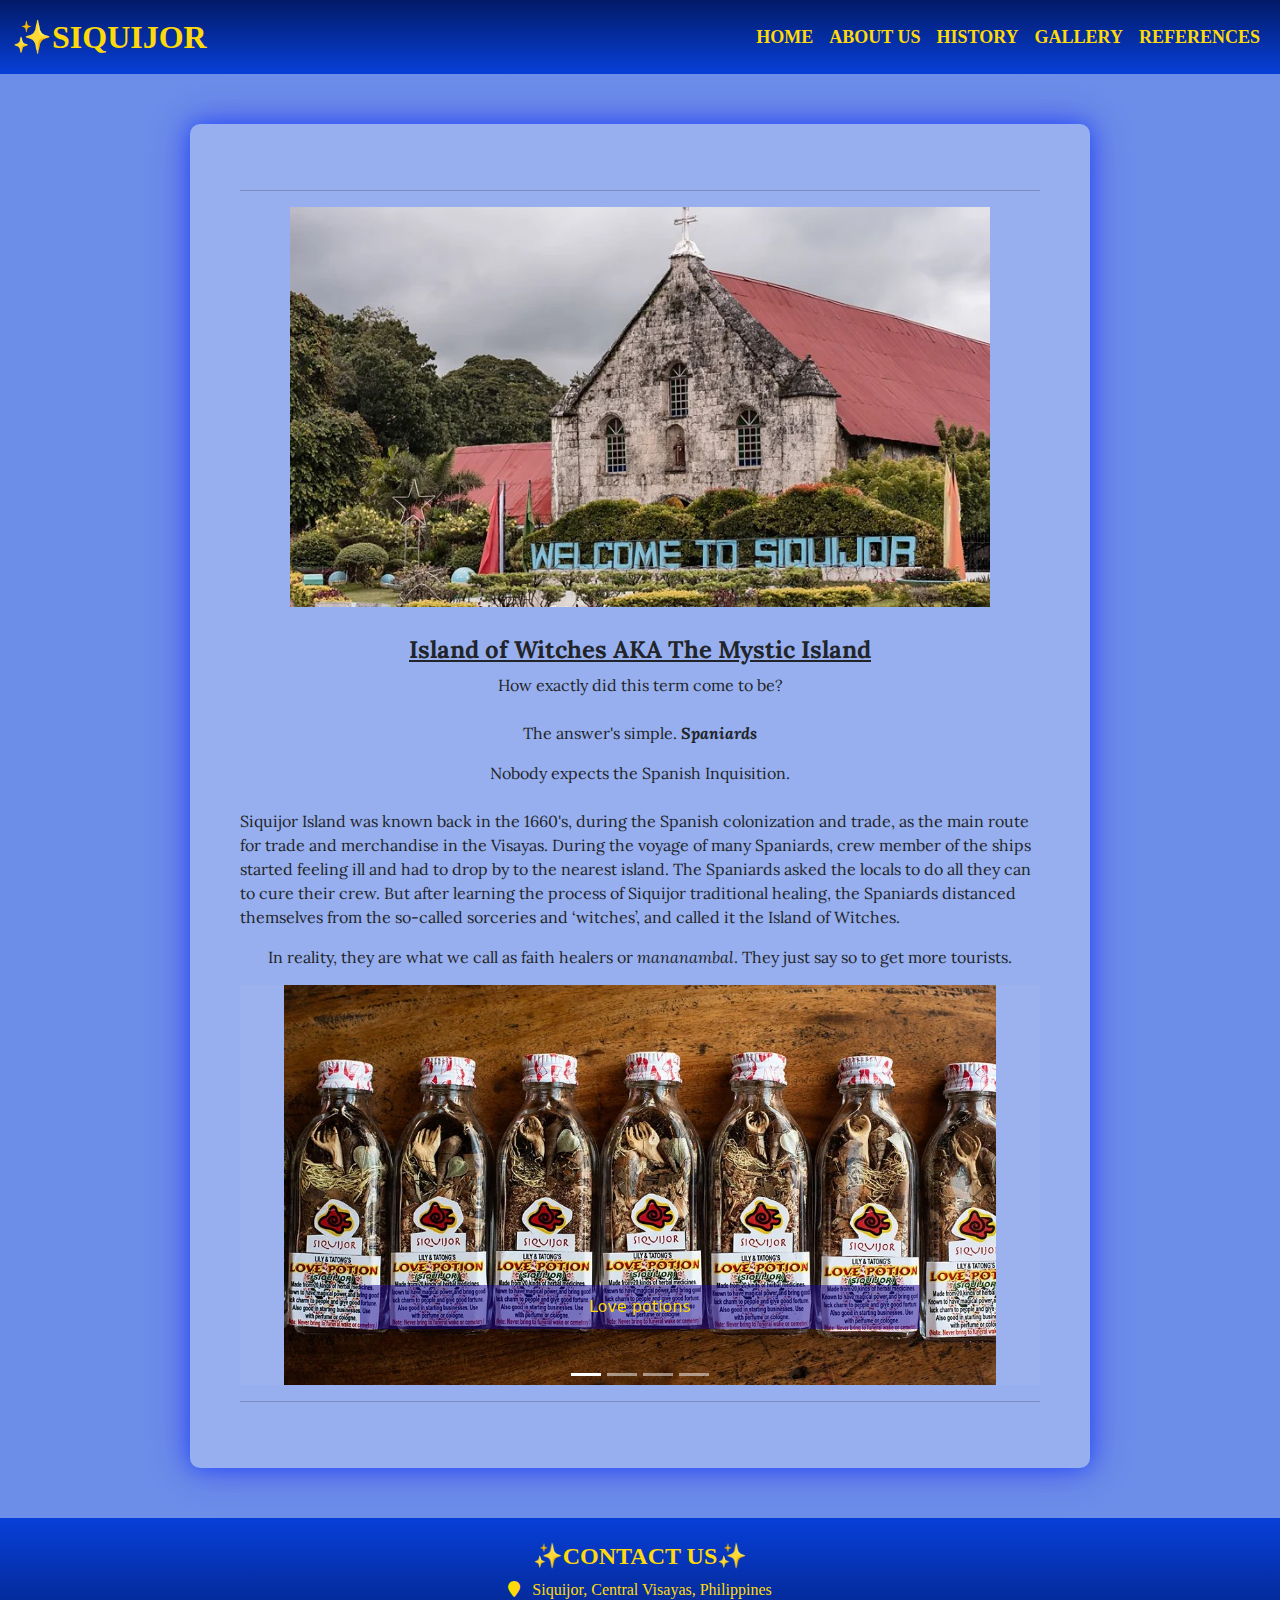
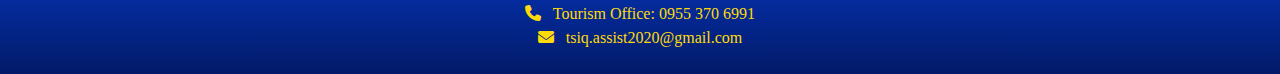
==== about.html @ 4356480a "Add files via upload" ====
<!DOCTYPE html>
<html lang="en">
    <!-- FOR FUTURE ME, shortcut for coding in VSCode is to make use of Emmet -->
    <!-- FOR code above, html[lang=en] then TAB -->
<head>
    <meta charset="UTF-8">
    <meta name="viewport" content="width=device-width, initial-scale=1">

    <link rel="icon" href="images/favicon.png" type="image/png">
    
    <!-- Name on tab -->
    <title>Siquijor</title>
    
    <!-- LINK TO ACTIVATE BOOTSTRAP CSS -->
    <link href="https://cdn.jsdelivr.net/npm/bootstrap@5.3.3/dist/css/bootstrap.min.css" rel="stylesheet" 
          integrity="sha384-QWTKZyjpPEjISv5WaRU9OFeRpok6YctnYmDr5pNlyT2bRjXh0JMhjY6hW+ALEwIH" crossorigin="anonymous">
    <!-- Link for CSS -->
    <link rel="stylesheet" href="css/styles.css">
    <link href="css/responsive.css" rel="stylesheet" />
    <!--Link for Social media icons in this font -->
    <link rel="stylesheet" href="https://cdnjs.cloudflare.com/ajax/libs/font-awesome/6.4.2/css/all.min.css">
    <!--Link for body font because I like Lora font a lot-->
    <link href="https://fonts.googleapis.com/css2?family=Lora:wght@400;700&family=Poppins:wght@300;500;700&display=swap" rel="stylesheet">

</head>

<body>
    <!-- HEADER/NAVBAR SECTION -->
    <nav class="navbar navbar-expand-lg">
        <div class="container-xxl">
            <a href="index.html" class="navbar-brand">
                <span class="fw-bold text-secondary">✨SIQUIJOR</span>
            </a>
            <!-- Toggle button for mobile navigation -->
            <button class="navbar-toggler" type="button" data-bs-toggle="collapse"
                data-bs-target="#main-nav" aria-controls="main-nav" aria-expanded="false"
                aria-label="Toggle navigation">
                <span class="navbar-toggler-icon"></span>
            </button>
        
            <!-- NAVBAR LINKS -->
            <div id="main-nav" class="collapse navbar-collapse justify-content-end align-items-center">
                <ul class="navbar-nav  ms-auto ">
                    <li class="nav-item active">
                      <a class="nav-link" href="index.html">Home </span></a>
                    </li>
                    <li class="nav-item">
                      <a class="nav-link" href="about.html">About Us</a>
                    </li>
                    <li class="nav-item">
                      <a class="nav-link" href="history.html">History</a>
                    </li>
                    <li class="nav-item">
                      <a class="nav-link" href="gallery.html">Gallery</a>
                    </li>
                    <li class="nav-item">
                        <a class="nav-link" href="reference.html">References</a>
                      </li>
                  </ul>
            </div>
        </div>
    </nav>

    <!-- CONTENT SECTION -->
    <div class="container">
        <div class="content"> <hr>
            <!-- image -->
            <img src="images/im_7.png" alt="siquijor beach" class="norm-img">

            <h4> <br><b> <u>Island of Witches AKA The Mystic Island </u></b></h4>
            <p> How exactly did this term come to be? <br> <br>
                The answer's simple. <b><i>Spaniards</i></b></p>
                Nobody expects the Spanish Inquisition. <br> <br>
            <p class="align-left">
                Siquijor Island was known back in the 1660's, during the Spanish colonization and trade,
                as the main route for trade and merchandise in the Visayas. During the voyage of many Spaniards, 
                crew member of the ships started feeling ill and had to drop by to the nearest island. 
                The Spaniards asked the locals to do all they can to cure their crew. But after learning the process of Siquijor traditional 
                healing, the Spaniards distanced themselves from the so-called sorceries and ‘witches’, and called it the Island of Witches. </p>   
                <p> In reality, they are what we call as faith healers or <i>mananambal</i>. They just say so to get more tourists. </p>
        </div>
        <div id="myCarousel" class="carousel slide" data-bs-ride="carousel">
            <!-- Indicators (optional) -->
            <div class="carousel-indicators mx-auto">
                <button type="button" data-bs-target="#myCarousel" data-bs-slide-to="0" class="active"></button>
                <button type="button" data-bs-target="#myCarousel" data-bs-slide-to="1"></button>
                <button type="button" data-bs-target="#myCarousel" data-bs-slide-to="2"></button>
                <button type="button" data-bs-target="#myCarousel" data-bs-slide-to="3"></button>
            </div>
        
            <!-- Carousel Inner (slides) -->
            <div class="carousel-inner">
                <div class="carousel-item active">
                    <img src="images/im_6.png" class="d-block w-100" alt="Love potion">
                    <div class="carousel-caption d-none d-md-block">
                        <p class="custom-caption">Love potions</p>
                      </div>
                </div>
            
                <div class="carousel-item">
                    <img src="images/im_4.png" class="d-block w-100" alt="faith healing">
                    <div class="carousel-caption d-none d-md-block">
                        <p class="custom-caption">Faith healing: Albularyo</p>
                      </div>
                </div>

                <div class="carousel-item">
                    <img src="images/im_5.png" class="d-block w-100" alt="faith healing">
                    <div class="carousel-caption d-none d-md-block">
                        <p class="custom-caption">Faith Healing: Hilot</p>
                      </div>
                </div>

                <div class="carousel-item">
                    <img src="images/im_8.png" class="d-block w-100" alt="faith healing">
                    <div class="carousel-caption d-none d-md-block">
                        <p class="custom-caption">Faith Healing</p>
                      </div>
                </div>
        
            <!-- Prev & Next Buttons -->
            <button class="carousel-control-prev" type="button" data-bs-target="#myCarousel" data-bs-slide="prev">
                <span class="carousel-control-prev-icon"></span>
            </button>
            <button class="carousel-control-next" type="button" data-bs-target="#myCarousel" data-bs-slide="next">
                <span class="carousel-control-next-icon"></span>
            </button>
        </div> <hr>
        </div>
    </div>
    
        <!-- FOOTER SECTION -->
<footer class="footer_section bg-dark py-4 mt-auto">
        <h4>✨Contact Us✨</h4>
        <div class="contact_link_box">
            <a href="https://maps.app.goo.gl/pfJneKt5sBoXevyS8" class="d-block text-decoration-none">
                <i class="fa fa-map-marker me-2"></i> Siquijor, Central Visayas, Philippines
            </a>
            <a href="https://siquijorprovince.com/contact-information/" class="d-block text-decoration-none">
                <i class="fa fa-phone me-2"></i> Tourism Office: 0955 370 6991
            </a>
            <a href="https://siquijorprovince.com/contact-information/" class="d-block text-decoration-none">
                <i class="fa fa-envelope me-2"></i> tsiq.assist2020@gmail.com
            </a>
        </div>
    </footer>

    
</body>

<!-- TO ACTIVATE BOOTSTRAP JS -->
<script src="https://cdn.jsdelivr.net/npm/bootstrap@5.3.3/dist/js/bootstrap.bundle.min.js" 
        integrity="sha384-YvpcrYf0tY3lHB60NNkmXc5s9fDVZLESaAA55NDzOxhy9GkcIdslK1eN7N6jIeHz" crossorigin="anonymous"></script>

</html>
---- css/styles.css ----
/* color of navbar name */  /* used !important to make it override the normal bootstrap color */ 
.navbar-brand span {
    font-family: Palatino Linotype, serif !important;
    font-weight: bold;
    font-size: 32px;
    color: #ffda0a !important;
}

    
/* hover on navbar name. makes it glowwwww*/  
.navbar-brand span:hover {
    text-shadow: 0px 0px 15px rgba(255, 236, 125, 0.9), 
                 0px 0px 25px rgba(255, 215, 0, 0.8), /* multiple layers to make glow more prominent*/  
                 0px 0px 35px rgba(255, 200, 0, 0.7);
}

/* Navbar links */
.navbar-nav .nav-link {
    font-family: Palatino Linotype, serif !important;
    font-size: 18px;
    font-weight: bold;
    color: #ffda0a !important; 
    text-transform: uppercase; 
    transition: color 0.3s ease-in-out;
}

/* Hover effect for navlinks */
.navbar-nav .nav-link:hover {
    text-shadow: 0px 0px 15px rgba(255, 236, 125, 0.9), 
                 0px 0px 25px rgba(255, 215, 0, 0.8), /* multiple layers to make glow more prominent*/  
                 0px 0px 35px rgba(255, 200, 0, 0.7);
}

/* Color of navbar bg */
.navbar {
    background: linear-gradient(to bottom, #021A68, #073fd8) !important;
    border: #ffda0a;
}

/*change color of dropdown border */
.navbar-toggler {
    border-color: #ffda0a !important; 
}
/*change color of dropdown icon */
/*filter is used since the icon is an image. i used chatgpt to get this color instead of thinking too much about it */
.navbar-toggler-icon {
    filter: invert(77%) sepia(51%) saturate(937%) hue-rotate(1deg) brightness(101%) contrast(102%);
}
/*made it glow blue ??? when hovered*/
.navbar-toggler-icon:hover {
    box-shadow: 0px 0px 20px rgba(255, 215, 0, 1), 
                0px 0px 30px rgba(255, 200, 0, 0.9), 
                0px 0px 40px rgba(255, 180, 0, 0.8);
}
/*BODY section */
body {
    background-color: #073fd897;
}

/* font for content*/
.content {
    font-family: "Lora", serif;
    flex: 1;
}

/*aligns list to left*/
.content li {
    text-align: left;
}
/*css for link in body*/
.content a {
    color:#021A68
}
/*css for hover*/
.content a:hover {
    color: rgb(38, 97, 185);
}
/* class to align text to left*/
.align-left {
    text-align: left;
}
/* white container but it is 30% visible*/
.container {
    margin: 50px auto;
    width: 80%;
    max-width: 900px;
    padding: 20px;
    background: hsla(0, 0%, 100%, 0.3); /* 3rd option for transparency */
    border-radius: 10px;
    box-shadow: 0px 0px 20px rgba(1, 65, 255, 0.6), 
                0px 0px 40px rgba(38, 0, 255, 0.4); /* Soft glow on all sides */
    text-align: center;
    padding: 50px 50px;
}


/* CARD SECTION */
.card {
    margin: 20px auto;
    background: rgba(255, 255, 255, 0.3); 
    border-radius: 10px;
    transition: box-shadow 0.3s ease-in-out, transform 0.3s ease-in-out;
}

/* Glow stronger & move closer on hover */
.card:hover {
    box-shadow: 0px 0px 30px rgba(238, 255, 1, 0.9), 
                0px 0px 50px rgba(255, 215, 0, 0.7);
    transform: scale(1.05); /* zoomies */
}

/* if by itself, it will zoom a little */
.image-container img {
    border-radius: 10px;
    transition: box-shadow 0.3s ease-in-out, transform 0.3s ease-in-out;
}

/*css for card title*/
.card-title {
    font-weight: bold;
}
/*css for card title link*/
.card-title a {
    text-decoration: none;
}
/*css for card title link hover*/
.card-title a:hover {
    color: #b4ab03;
}
/*css for card text*/
.card-text {
    text-align: left;
}

/*accordion button css*/
.accordion-button{
    font-size: 20px;
    font-weight: bold;
}
/*CAROUSEL SECTION*/

/*carousel image*/
.carousel-item img {
    width: 100%;
    height: 400px;  
    object-fit: contain; /* whole image visible */
    background-color: hsla(0, 0%, 100%, 0.04); 
}
/*carousel toggle icons color*/
.carousel-control-prev-icon, .carousel-control-next-icon {
    filter: invert(85%) sepia(80%) saturate(300%) hue-rotate(10deg) brightness(100%);
}

/*carousel toggle icons hover color*/
.carousel-control-prev:hover, .carousel-control-next:hover {
    background-color: #ffda0a67;
    box-shadow: 0px 0px 30px rgba(238, 255, 1, 0.366), 
                0px 0px 50px rgba(255, 217, 0, 0.512);
}
/*css for card caption)*/
.custom-caption {
    color: #ffda0a;  /* Text color */
    background-color: rgba(22, 1, 143, 0.5); /* White background with 50% transparency */
    padding: 10px; /* Optional, to give some space around the text */
}
/*IMAGES section*/
/* Make images glow and zoom on hover */
.image-container img:hover {
    box-shadow: 0px 0px 20px rgba(255, 223, 0, 0.8), 
                0px 0px 40px rgba(255, 200, 0, 0.6);
    transform: scale(1.1); /* Zoom in slightly */
}

/* formatting of img */
.norm-img{
    width: 700px;
    height: 400px;
    box-shadow: #021A68;
}

/*FOOTER section */
.footer_section {
    background: linear-gradient(to top, #021A68, #073fd8)  !important;
    text-decoration: none; /* Remove underline */
    font-family: Palatino Linotype, serif !important;
    text-align: center; /* Center text */
    padding: 20px 0; /* Add padding */
}
/*change color*/
.footer_section a {
    color: #ffda0a !important;
}
/*h4 format for footer */
.footer_section h4 {
    font-weight: bold;
    color: #ffda0a !important;
    text-transform: uppercase; /* makes text uppercase */
}
/*change color when hovered*/
.footer_section a:hover {
    text-shadow: 0px 0px 15px rgba(255, 236, 125, 0.9), 
                 0px 0px 25px rgba(255, 215, 0, 0.8), /* multiple layers to make glow more prominent*/  
                 0px 0px 35px rgba(255, 200, 0, 0.7);
}
---- css/responsive.css ----
/*Centering navbar dropdown links */
@media (max-width: 991px) { 
    #main-nav {
        text-align: center; /* Centers links in small windows */
    }

    #main-nav .navbar-nav {
        display: block; /* full-width alignment */
    }
}
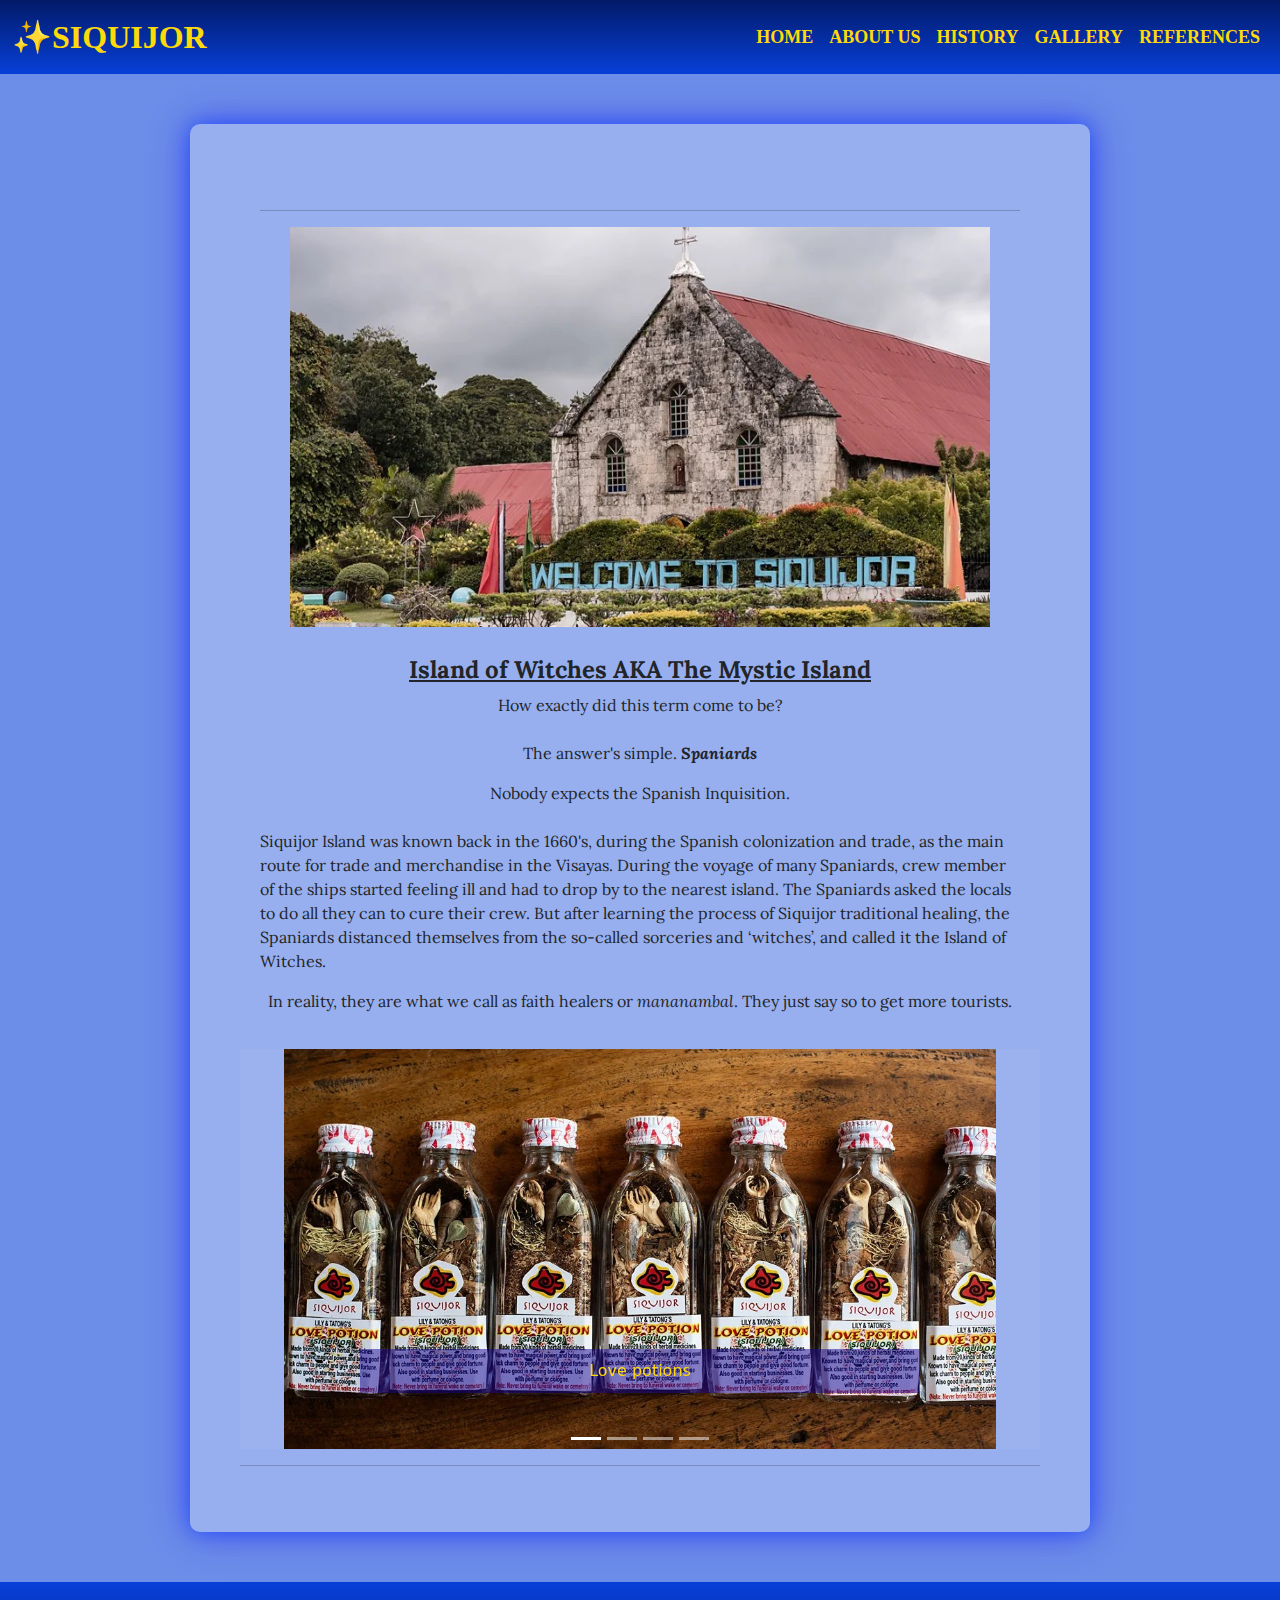
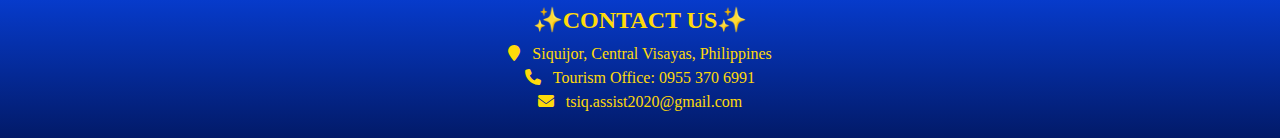
==== commit 1a58fd49: "Update about.html" ====
--- a/about.html
+++ b/about.html
@@ -62,6 +62,7 @@
     </nav>
 
     <!-- CONTENT SECTION -->
+<div class="box_flex">
     <div class="container">
         <div class="content"> <hr>
             <!-- image -->
@@ -130,7 +131,8 @@
     </div>
     
         <!-- FOOTER SECTION -->
-<footer class="footer_section bg-dark py-4 mt-auto">
+         
+<footer class="footer_section bg-dark py-4">
         <h4>✨Contact Us✨</h4>
         <div class="contact_link_box">
             <a href="https://maps.app.goo.gl/pfJneKt5sBoXevyS8" class="d-block text-decoration-none">
@@ -144,7 +146,7 @@
             </a>
         </div>
     </footer>
-
+</div>
     
 </body>
 
--- a/css/styles.css
+++ b/css/styles.css
@@ -202,3 +202,21 @@
                  0px 0px 25px rgba(255, 215, 0, 0.8), /* multiple layers to make glow more prominent*/  
                  0px 0px 35px rgba(255, 200, 0, 0.7);
 }
+
+/*added the following to push footer to bottom*/
+html, body {
+    height: 100%;
+    margin: 0;
+}
+
+.content {
+    flex-grow: 1; 
+    padding: 20px;
+}
+
+/* flex box forda footer */
+.box_flex {
+    display: flex; 
+    flex-direction: column; 
+    min-height: 100%; 
+}
